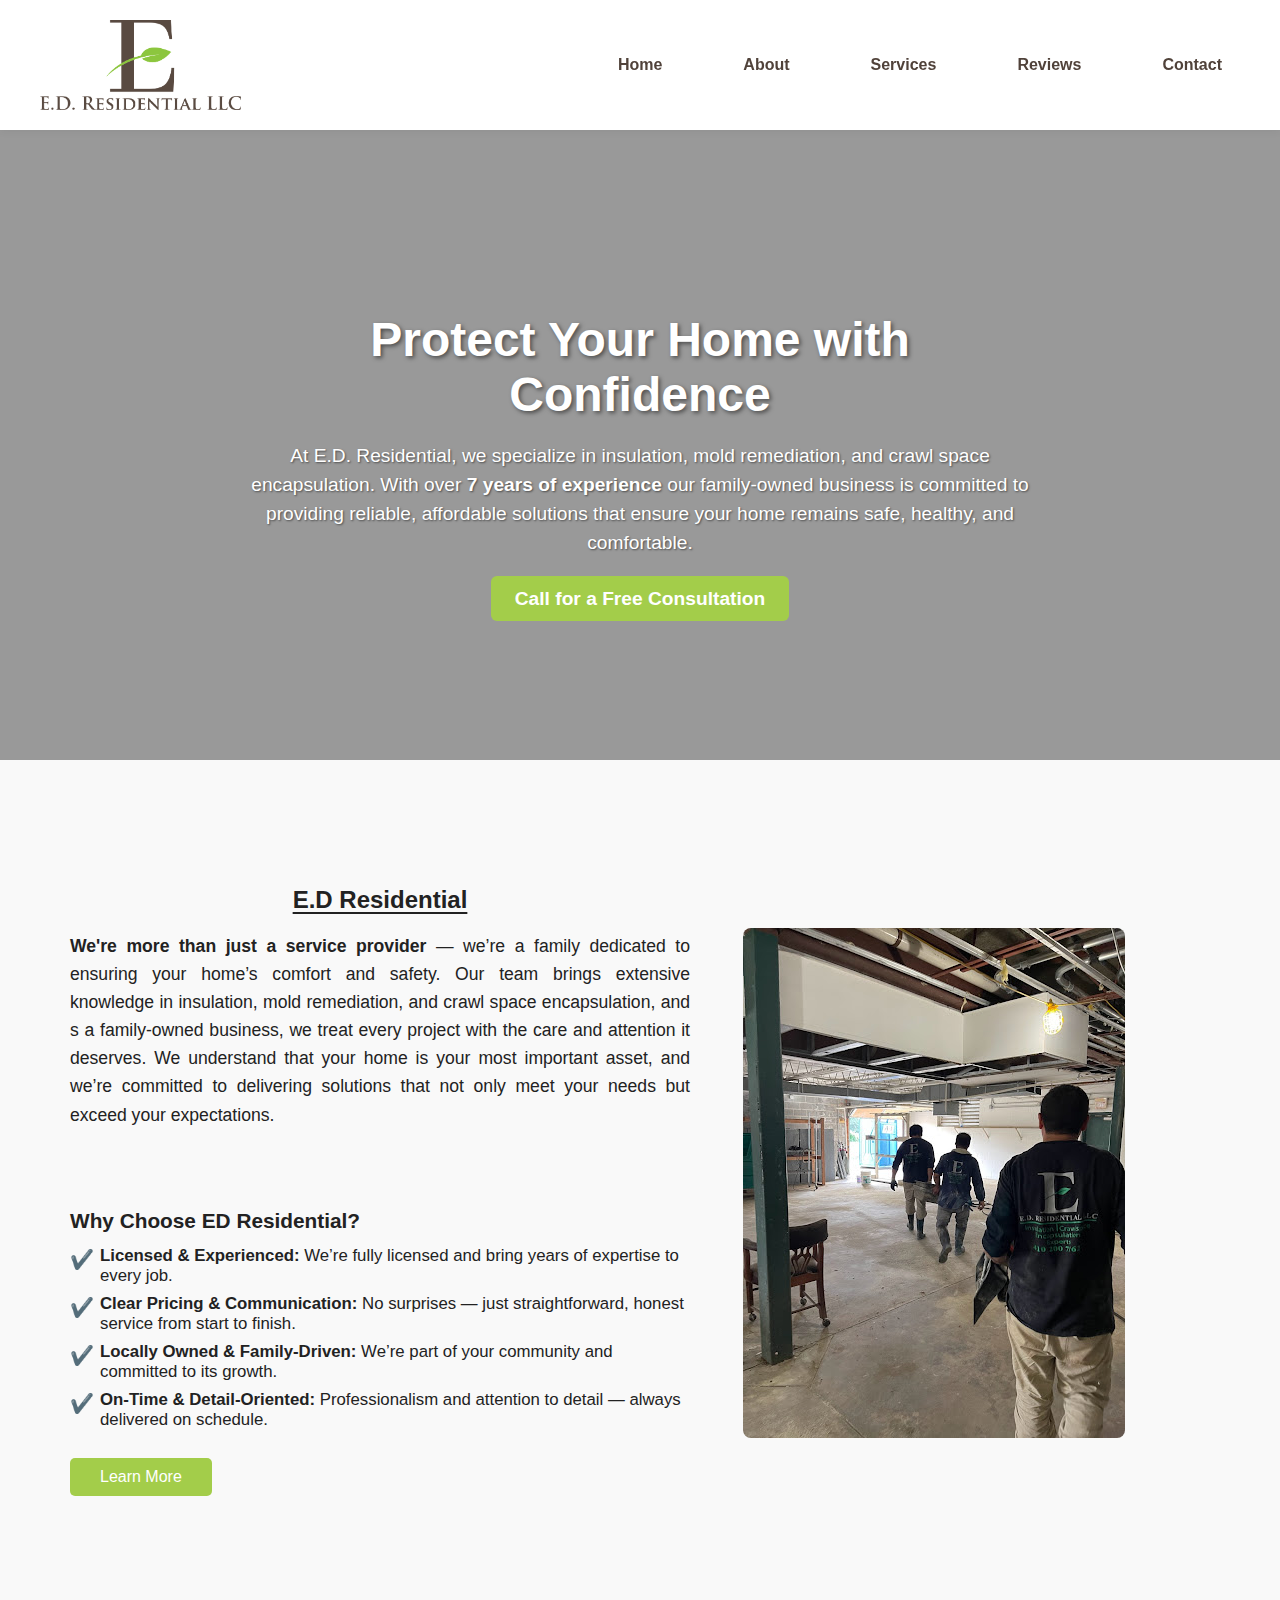
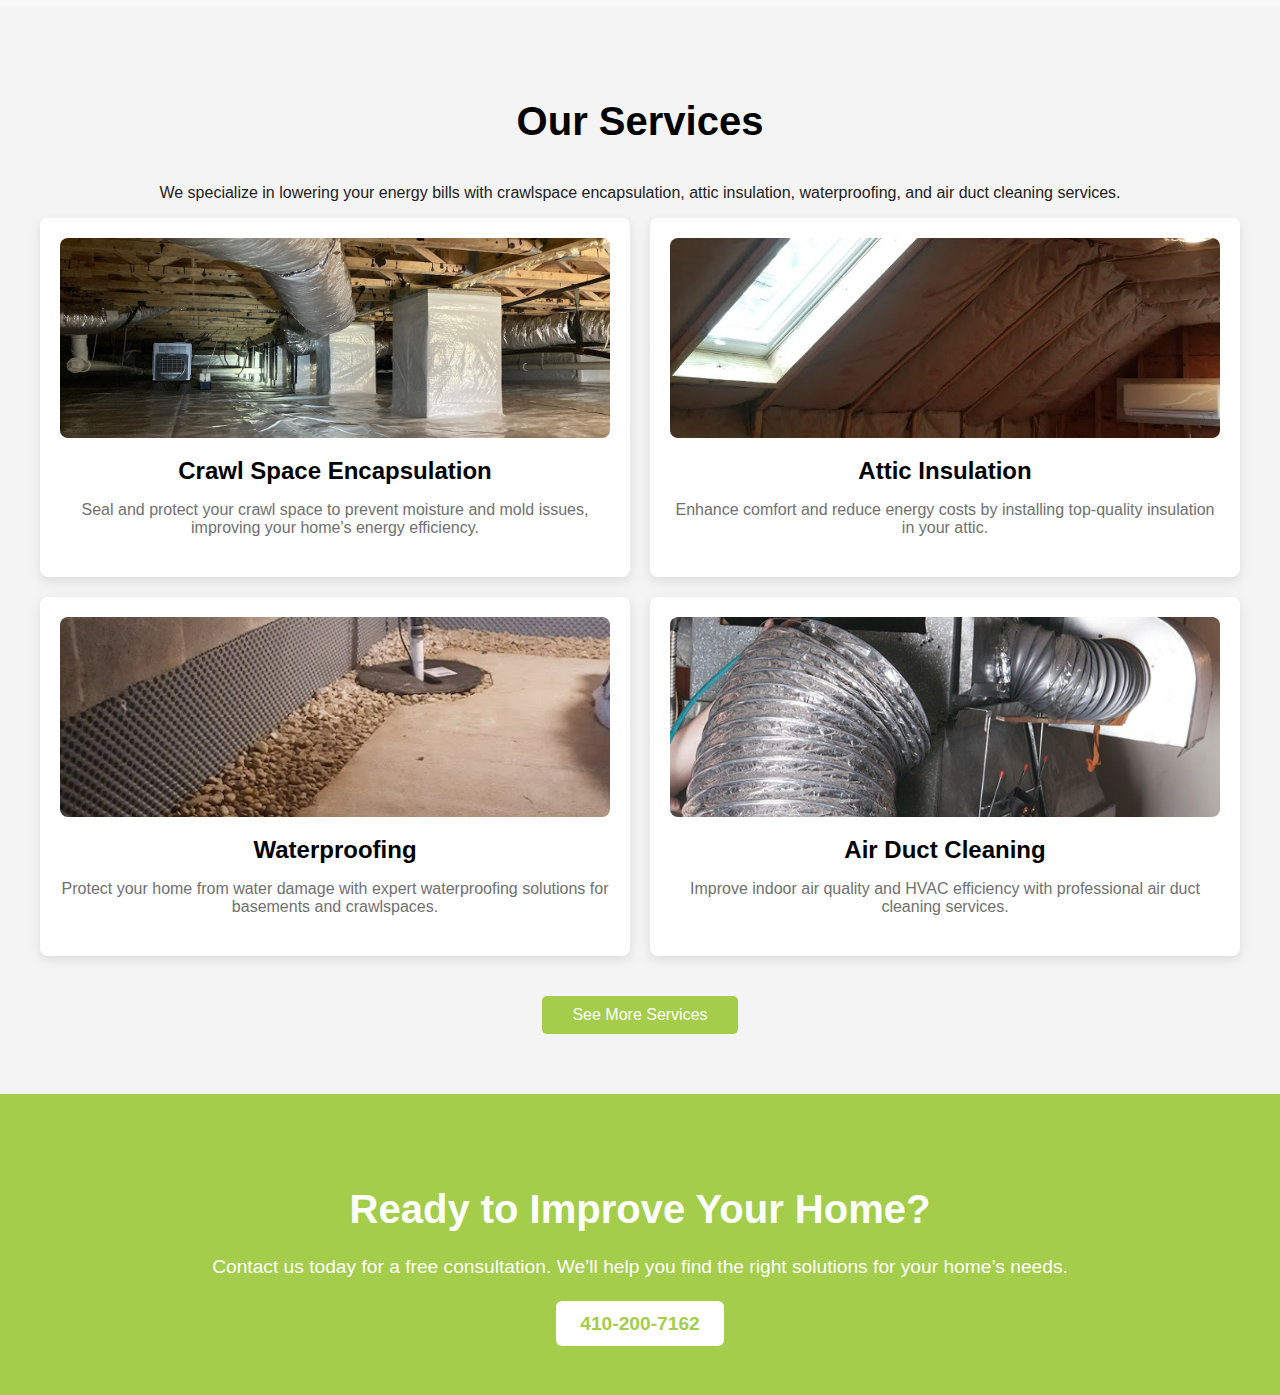
==== index.html @ 4db39187 "Add files via upload" ====
<!DOCTYPE html>
<html lang="en">
<head>
    <meta charset="UTF-8">
    <meta name="viewport" content="width=device-width, initial-scale=1.0">
    <title>E.D Residential</title>
    <link rel="stylesheet" href="styles.css">
    <script src="script.js"></script>
</head>
<body>
    <nav>
        <a href=""><img src="Logo.png" alt="Company logo"></a>
        <ul id="nav-links">
            <li><a href="index.html">Home</a></li>
            <li><a href="about.html">About</a></li>
            <li><a href="services.html">Services</a></li>
            <li><a href="reviews.html">Reviews</a></li>
            <li><a href="contact.html">Contact</a></li>
        </ul>
        <!-- Hamburger icon -->
        <div class="menu-icon" onclick="toggleMenu()">☰</div>
        <!-- Phone CTA (hidden on mobile) -->
    </nav>

    <section class="hero">
        <div class="hero-content">
            <h1>Protect Your Home with Confidence</h1>
            <p>At E.D. Residential, we specialize in insulation, mold remediation, and crawl space encapsulation. With over <b> 7 years of experience</b> our family-owned business is committed to providing reliable, affordable solutions that ensure your home remains safe, healthy, and comfortable.</p>
            <a href="tel:4102007162" class="cta">Call for a Free Consultation</a>
        </div>
    </section>

    <section class="about">
        <div class="about-text">
            <h1>E.D Residential</h1>
            <p><b>We're more than just a service provider</b> — we’re a family dedicated to ensuring your home’s comfort and safety. Our team brings extensive knowledge in insulation, mold remediation, and crawl space encapsulation, and s a family-owned business, we treat every project with the care and attention it deserves. We understand that your home is your most important asset, and we’re committed to delivering solutions that not only meet your needs but exceed your expectations. <br><br><br></p>
            <h3>Why Choose ED Residential?</h3>
            <ul class="about-list">
                <li><strong>Licensed & Experienced:</strong> We’re fully licensed and bring years of expertise to every job.</li>
                <li><strong>Clear Pricing & Communication:</strong> No surprises — just straightforward, honest service from start to finish.</li>
                <li><strong>Locally Owned & Family-Driven:</strong> We’re part of your community and committed to its growth.</li>
                <li><strong>On-Time & Detail-Oriented:</strong> Professionalism and attention to detail — always delivered on schedule.</li>
            </ul>
            <button><a href="about.html">Learn More</a></button>
        </div>

        
        <img src="2022-04-08.jpg" id="abt-img" alt="About us image">
    </section>


    <section class="services">
        <h2>Our Services</h2>
        <p>We specialize in lowering your energy bills with crawlspace encapsulation, attic insulation, waterproofing, and air duct cleaning services.</p>
        <div class="service-cards">
            <div class="service-card">
                <img src="Encapsulation2.jpg" alt="Crawl Space Encapsulation">
                <h3>Crawl Space Encapsulation</h3>
                <p>Seal and protect your crawl space to prevent moisture and mold issues, improving your home's energy efficiency.</p>
            </div>
            <div class="service-card">
                <img src="atticInsulation.jpg" alt="Attic Insulation">
                <h3>Attic Insulation</h3>
                <p>Enhance comfort and reduce energy costs by installing top-quality insulation in your attic.</p>
            </div>
            <div class="service-card">
                <img src="drain.jpg" alt="Waterproofing">
                <h3>Waterproofing</h3>
                <p>Protect your home from water damage with expert waterproofing solutions for basements and crawlspaces.</p>
            </div>
            <div class="service-card">
                <img src="cleaning.png" alt="Air Duct Cleaning">
                <h3>Air Duct Cleaning</h3>
                <p>Improve indoor air quality and HVAC efficiency with professional air duct cleaning services.</p>
            </div>
        </div>
        <button id="moreService"><a href="services.html">See More Services</a></button>
    </section>

     <!-- Final CTA Section -->
  <section class="final-cta">
    <h2>Ready to Improve Your Home?</h2>
    <p>Contact us today for a free consultation. We’ll help you find the right solutions for your home’s needs.</p>
    <a href="tel:4102007162" class="cta">410-200-7162</a>
  </section>

    
</body>
</html>
---- styles.css ----
/* General Styles */
body {
    margin: 0;
    font-family: 'Segoe UI', Tahoma, Geneva, Verdana, sans-serif;
    background-color: #fff;
    color: #222;
}

a {
    text-decoration: none;
}

.cta {
    background-color: #A3CD4A;
    color: #fff;
    border: none;
    padding: 10px 20px;
    font-weight: 600;
    border-radius: 6px;
    cursor: pointer;
    transition: background-color 0.3s;
    font-size: 16px;
    text-decoration: none;
    
}

.cta:hover {
    background-color: #8FB83A;
}

/* Navigation Bar */
nav {
    background-color: white;
    padding: 20px 40px;
    display: flex;
    align-items: center;
    justify-content: space-between;
    box-shadow: 0 2px 8px rgba(0, 0, 0, 0.05); /* subtle elevation */
    position: sticky;
    top: 0;
    z-index: 1000;
    flex-wrap: nowrap;
}

nav img {
    height: 90px;
    width: auto;
    object-fit: contain;
    margin-right: 20px;
    display: block;
}

nav ul {
    display: flex;
    list-style: none;
    gap: 25px;
    margin: 0;
    padding: 0;
    justify-content: center;
    align-items: center;
    margin-left: 50px;
}

nav ul li a {
    text-decoration: none;
    color: #222;
    font-weight: 600;
    padding: 10px 18px;
    border-radius: 6px;
    transition: all 0.3s ease;
    background-color: transparent;
    margin-left: 20px;
}

nav ul li a:hover {
    background-color: #A3CD4A;
    color: white;
}

.nav-phone {
    margin-left: 30px;
    text-align: center;
    display: flex;
    flex-direction: column;
    justify-content: center;
    align-items: center;
}

.cta-text {
    font-size: 16px;
    color: #222;
    font-weight: bold;
    margin-bottom: 8px;
    transition: color 0.3s ease, transform 0.3s ease;
    position: relative;
}

.cta-text:hover {
    color: #8FB83A;
    transform: translateY(-10px); /* Slide up effect */
}

.cta-text::after {
    content: '✨'; /* Example popup content */
    position: absolute;
    top: -20px;
    left: 50%;
    transform: translateX(-50%);
    opacity: 0;
    transition: opacity 0.3s ease;
}

.cta-text:hover::after {
    opacity: 1; /* Show the popup on hover */
}


.menu-icon {
    display: none;
}

/* Hero Section */
.hero {
    display: flex;
    justify-content: center;
    align-items: center;
    position: relative;
    height: 80vh;
    background-image: url("Images/2024-10-31.jpg");
    background-size: cover;
    background-repeat: no-repeat;
    background-position: center center;
    background-attachment: fixed;
    color: white;
    text-align: center; /* Center the hero text */
    padding: 20px;
    box-sizing: border-box;
    overflow: hidden;

}

.hero::before {
    content: "";
    position: absolute;
    top: 0; left: 0; right: 0; bottom: 0;
    background: rgba(0, 0, 0, 0.4);
    z-index: 0;
}

.hero-content {
    max-width: 800px;
    width: 100%;
    z-index: 1;
    padding: 0 20px;
}

.hero h1 {
    font-size: 3rem;
    margin-bottom: 20px;
    font-weight: bold;
    text-shadow: 2px 2px 4px rgba(0, 0, 0, 0.5);
}

.hero p {
    font-size: 1.2rem;
    margin-bottom: 30px;
    line-height: 1.5;
    font-weight: 400;
    text-shadow: 1px 1px 2px rgba(0, 0, 0, 0.5);
}

.hero a.cta {
    font-size: 1.2rem;
    padding: 12px 24px;
    border-radius: 6px;
    background-color: #A3CD4A;
    color: white;
    text-decoration: none;
    font-weight: 600;
    transition: background-color 0.3s;
    
}

.hero a.cta:hover {
    background-color: #8FB83A;
}

/* About Section */
/* === About Section Overhaul === */
.about-section {
    background-color: #f9f9f9;
    padding: 80px 20px;
  }
  
  .about-container {
    max-width: 1100px;
    margin: 0 auto;
    display: flex;
    align-items: center;
    gap: 10px;
    flex-wrap: wrap;

  }
  
  .about-text {
    flex: 1;
    max-width: 200px;
  }
  
  .about-text h1 {
    font-size: 1.5rem;
    font-weight: 700;
    margin-bottom: 10px;
    position: relative;
    color: #222;
    text-decoration: underline;
    text-underline-offset: 4px;
    text-align: center;

  }
  .about-text h2::after {
    content: '';
    display: block;
    width: 60px;
    height: 4px;
    background-color: #A3CD4A;
    margin-top: 8px;
    border-radius: 2px;
  }
  
  .about-text p {
    font-size: 1.1rem;
    line-height: 1.6;
    color: #222;
    margin-bottom: 30px;
  }
  
  .about-text h3 {
    font-size: 1.6rem;
    margin-bottom: 15px;
    color: #222;
  }
  
  .about-list {
    list-style: none;
    padding: 0;
    margin: 0;
  }
  .about-list li {
    position: relative;
    padding-left: 30px;
    margin-bottom: 12px;
    font-size: 1.1rem;
    color: #222;
  }
  .about-list li::before {
    content: '✔️';
    position: absolute;
    left: 0;
    top: 2px;
    font-size: 1.2rem;
    color: #A3CD4A;
  }
  
  .about-image {
    flex: 1;
    min-width: 00px;
    text-align: center;
  }
  .about-image img {
    width: 100%;
    max-width: 600px;
    border-radius: 10px;
    box-shadow: 0 6px 20px rgba(0,0,0,0.1);
  }
  
  /* Responsive tweak */
  @media (max-width: 768px) {
    .about-container {
      flex-direction: column-reverse;
    }
    .about-text,
    .about-image {
      width: 100%;
    }
    .about-text {
      text-align: center;
    }
    .about-list li {
      padding-left: 0;
    }
    .about-list li::before {
      display: none;
    }
  }
  


.about {
    display: flex;
    align-items: center;
    justify-content: space-between;
    padding: 60px 20px;
    background-color: #f9f9f9;
    color: #222;
    box-sizing: border-box;
}

.about-text {
    max-width: 50%;
    margin: 50px;
}

#abt-img {
    margin-right: 15vh;
}

.about h2 {
    font-size: 2.5rem;
    margin-bottom: 20px;
    font-weight: bold;
}

.about p {
    font-size: 1.2rem;
    line-height: 1.6;
    font-weight: 400;
    color: #222;
}

.about img {
    max-width: 45%;
    height: auto;
    object-fit: cover;
    border-radius: 8px;
}

/* Service Section */
.services {
    padding: 60px 20px;
    background-color: #f4f4f4;
    text-align: center;
}

#reviews-cta{
    margin-top: 30px;
}

.service-cards {
    display: grid;
    grid-template-columns: repeat(2, 1fr); /* 2 columns */
    gap: 20px;
    max-width: 1200px;
    margin: 0 auto;
    grid-auto-rows: 1fr; /* Ensures equal row height */
}

.service-card {
    background-color: white;
    padding: 20px;
    border-radius: 8px;
    box-shadow: 0 4px 12px rgba(0, 0, 0, 0.1);
    text-align: center;
}

.service-card img {
    width: 100%;
    height: 200px;
    object-fit: cover;
    border-radius: 8px;
}

.service-card h3 {
    font-size: 1.5rem;
    margin: 15px 0;
    color: #222;
}

.service-card p {
    font-size: 1rem;
    color: #707070;
    margin-bottom: 20px;
}




/* Button Styling Section */
button {
    background-color: #A3CD4A; 
    color: white;             
    padding: 10px 30px;       
    border: none;              
    border-radius: 5px;        
    font-size: 16px;           
    cursor: pointer;          
    transition: background-color 0.3s ease, transform 0.3s ease; /* Smooth hover effects */
    margin-top: 20px;
}

/* Hover effect for buttons */
button:hover {
    background-color: #8FB83A; /* Darker blue on hover */
    transform: translateY(-2px); /* Slight lift effect */
}

/* Button inside links */
button a {
    color: white;              /* Make the link text white */
    text-decoration: none;     /* Remove underline */
}

/* Hover effect for buttons inside links */
button:hover {
    color: white;              /* Keep text white on hover */
    text-decoration: underline; /* Add underline when hovering over the link */
}

#moreService{
    margin-top: 40px;
}


/* Final CTA Section */
.final-cta {
    background-color: #A3CD4A;
    color: white;
    padding: 60px 20px;
    text-align: center;
}

.final-cta h2 {
    font-size: 2.5rem;
    margin-bottom: 20px;
}

.final-cta p {
    font-size: 1.2rem;
    margin-bottom: 30px;
    line-height: 1.6;
}

.final-cta .cta {
    font-size: 1.2rem;
    padding: 12px 24px;
    background-color: #fff;
    color: #A3CD4A;
    font-weight: 600;
    border-radius: 6px;
    transition: background-color 0.3s;
}

.final-cta .cta:hover {
    opacity: 0.9;
    background-color: white;
    color: #A3CD4A;
   
}

.about-section {
    padding: 4rem 1rem;
    display: flex;
    background-color: #f9f9f9;
    
  }
  .about-image img {
    width: 100%;
    height: auto;
    border-radius: 12px;
    box-shadow: 0 6px 15px rgba(0, 0, 0, 0.1);
  }
  
  .about-text {
    flex: 1 1 55%;
  }
  
  .about-text h2 {
    font-size: 2rem;
    margin-bottom: 1rem;
    color: #222;
    text-align: center;
  }
  
  .about-text p {
    font-size: 1.1rem;
    color: #222;
    margin-bottom: 1.5rem;
    line-height: 1.6;
    text-align: justify;
  }
  
  .about-text h3 {
    font-size: 1.3rem;
    margin-bottom: 0.8rem;
    color: #222;
  }
  
  .about-text ul {
    list-style: none;
    padding-left: 0;
  }
  
  .about-text ul li {
    margin-bottom: 0.5rem;
    font-size: 1.05rem;
  }

  .cta-services {
    text-align: center;
    padding: 2rem 1rem;
    background-color: #f5f5f5;
    border-radius: 1rem;
  }
  
  .cta-services h2 {
    font-size: 1.8rem;
    margin-bottom: 0.5rem;
  }
  
  .cta-services p {
    font-size: 1rem;
    color: #555;
    margin-bottom: 1.5rem;
  }
  
  .btn-services {
    display: inline-block;
    padding: 0.75rem 1.5rem;
    background-color: #A3CD4A;
    color: white;
    text-decoration: none;
    font-weight: 600;
    border-radius: 8px;
    transition: background-color 0.3s ease;
  }
  
  .btn-services:hover {
    background-color: #8FB83A;
  }

  /* General Styles */
body {
    margin: 0;
    font-family: 'Segoe UI', Tahoma, Geneva, Verdana, sans-serif;
    background-color: #fff;
    color: #222;
  }
  
  a {
    text-decoration: none;
  }
  
  .cta {
    background-color: #A3CD4A;
    color: #fff;
    border: none;
    padding: 10px 20px;
    font-weight: 600;
    border-radius: 6px;
    cursor: pointer;
    transition: background-color 0.3s;
    font-size: 16px;
  }
  
  .cta:hover {
    background-color: #8FB83A;
  }
  
  /* Navigation Bar */
  nav {
    background-color: white;
    padding: 20px 40px;
    display: flex;
    align-items: center;
    justify-content: space-between;
    box-shadow: 0 2px 8px rgba(0, 0, 0, 0.05);
    position: sticky;
    top: 0;
    z-index: 1000;
  }
  
  nav img {
    height: 90px;
    width: auto;
    object-fit: contain;
  }
  
  nav ul {
    display: flex;
    list-style: none;
    gap: 25px;
    margin: 0;
    padding: 0;
    justify-content: center;
    align-items: center;
  }
  
  nav ul li a {
    text-decoration: none;
    color: #50423A;
    font-weight: 600;
    padding: 10px 18px;
    border-radius: 6px;
    transition: all 0.3s ease;
  }
  
  nav ul li a:hover {
    background-color: #A3CD4A;
    color: white;
  }
  
  nav .menu-icon {
    display: none;
  }
  
  nav .nav-phone {
    display: none;
  }
  
  @media (max-width: 768px) {
    nav .menu-icon {
      display: block;
      cursor: pointer;
    }
  
    nav ul {
      display: none;
      flex-direction: column;
      gap: 15px;
      background-color: #fff;
      padding: 20px;
      position: absolute;
      top: 70px;
      right: 0;
      width: 200px;
      box-shadow: 0 2px 8px rgba(0, 0, 0, 0.1);
    }
  
    nav ul.active {
      display: flex;
    }
  
    nav .nav-phone {
      display: block;
    }
  }
  
  /* Hero Section */
  .hero {
    display: flex;
    justify-content: center;
    align-items: center;
    position: relative;
    height: 70vh;
    background-image: url("Images/2024-10-31.jpg");
    background-size: cover;
    background-repeat: no-repeat;
    background-position: center center;
    background-attachment: fixed;
    color: white;
    text-align: center;
    padding: 20px;
  }
  
  .hero-content {
    max-width: 800px;
    width: 100%;
    z-index: 1;
  }
  
  .hero h1 {
    font-size: 3rem;
    margin-bottom: 20px;
    font-weight: bold;
  }
  
  .hero p {
    font-size: 1.2rem;
    margin-bottom: 30px;
    line-height: 1.5;
  }
  
  .hero a.cta {
    font-size: 1.2rem;
    padding: 12px 24px;
    border-radius: 6px;
    background-color: #A3CD4A;
    color: white;
    text-decoration: none;
    font-weight: 600;
    transition: background-color 0.3s;
  }
  
  .hero a.cta:hover {
    background-color: #8FB83A;
  }
  
  /* Services Section */
  .services {
    padding: 60px 20px;
    background-color: #f4f4f4;
    text-align: center;
  }
  
  .services h2 {
    font-size: 2.5rem;
    margin-bottom: 40px;
    font-weight: bold;
    color: black;
  }
  
  .service-cards {
    display: grid;
    grid-template-columns: repeat(2, 1fr);
    gap: 20px;
    max-width: 1200px;
    margin: 0 auto;
  }
  
  .service-card {
    background-color: white;
    padding: 20px;
    border-radius: 8px;
    box-shadow: 0 4px 12px rgba(0, 0, 0, 0.1);
    text-align: center;
  }
  
  .service-card img {
    width: 100%;
    height: 200px;
    object-fit: cover;
    border-radius: 8px;
  }
  
  .service-card h3 {
    font-size: 1.5rem;
    margin: 15px 0;
    color: black;
  }
  
  .service-card p {
    font-size: 1rem;
    color: #707070;
    margin-bottom: 20px;
  }
  
  /* Final CTA Section */
  .final-cta {
    background-color: #A3CD4A;
    color: white;
    padding: 60px 20px;
    text-align: center;
  }
  
  .final-cta h2 {
    font-size: 2.5rem;
    margin-bottom: 20px;
  }
  
  .final-cta p {
    font-size: 1.2rem;
    margin-bottom: 30px;
    line-height: 1.6;
  }
  
  .final-cta .cta {
    font-size: 1.2rem;
    padding: 12px 24px;
    background-color: #fff;
    color: #A3CD4A;
    font-weight: 600;
    border-radius: 6px;
    transition: background-color 0.3s;
  }
  
  .final-cta .cta:hover {
    opacity: 0.9;
    background-color: white;
    color: #A3CD4A;
  }
  
  .parallax-about {
    background-image: url('Logo.png'); /* Replace with your image */
    background-attachment: fixed;
    background-position: center;
    background-repeat: no-repeat;
    background-size: cover;
    padding: 100px 20px;
    position: relative;
    color: white;
  }
  
  .parallax-overlay {
    background-color: rgba(0, 0, 0, 0.6); /* dark overlay for readability */
    padding: 60px 40px;
    max-width: 900px;
    margin: auto;
    border-radius: 12px;
  }
  
  .parallax-content h2 {
    font-size: 36px;
    margin-bottom: 20px;
  }
  
  .parallax-content p {
    font-size: 18px;
    line-height: 1.7;
    margin-bottom: 20px;
  }
  
  .parallax-content h3 {
    font-size: 28px;
    margin-top: 30px;
  }

  .about-image img {
    width: 100%;
    max-width: 300px;
    height: auto;
    object-fit: contain;
    box-shadow: none;
    display: block;
    border-radius: 0px;
  }


/* Mobile & Tablet Styles */
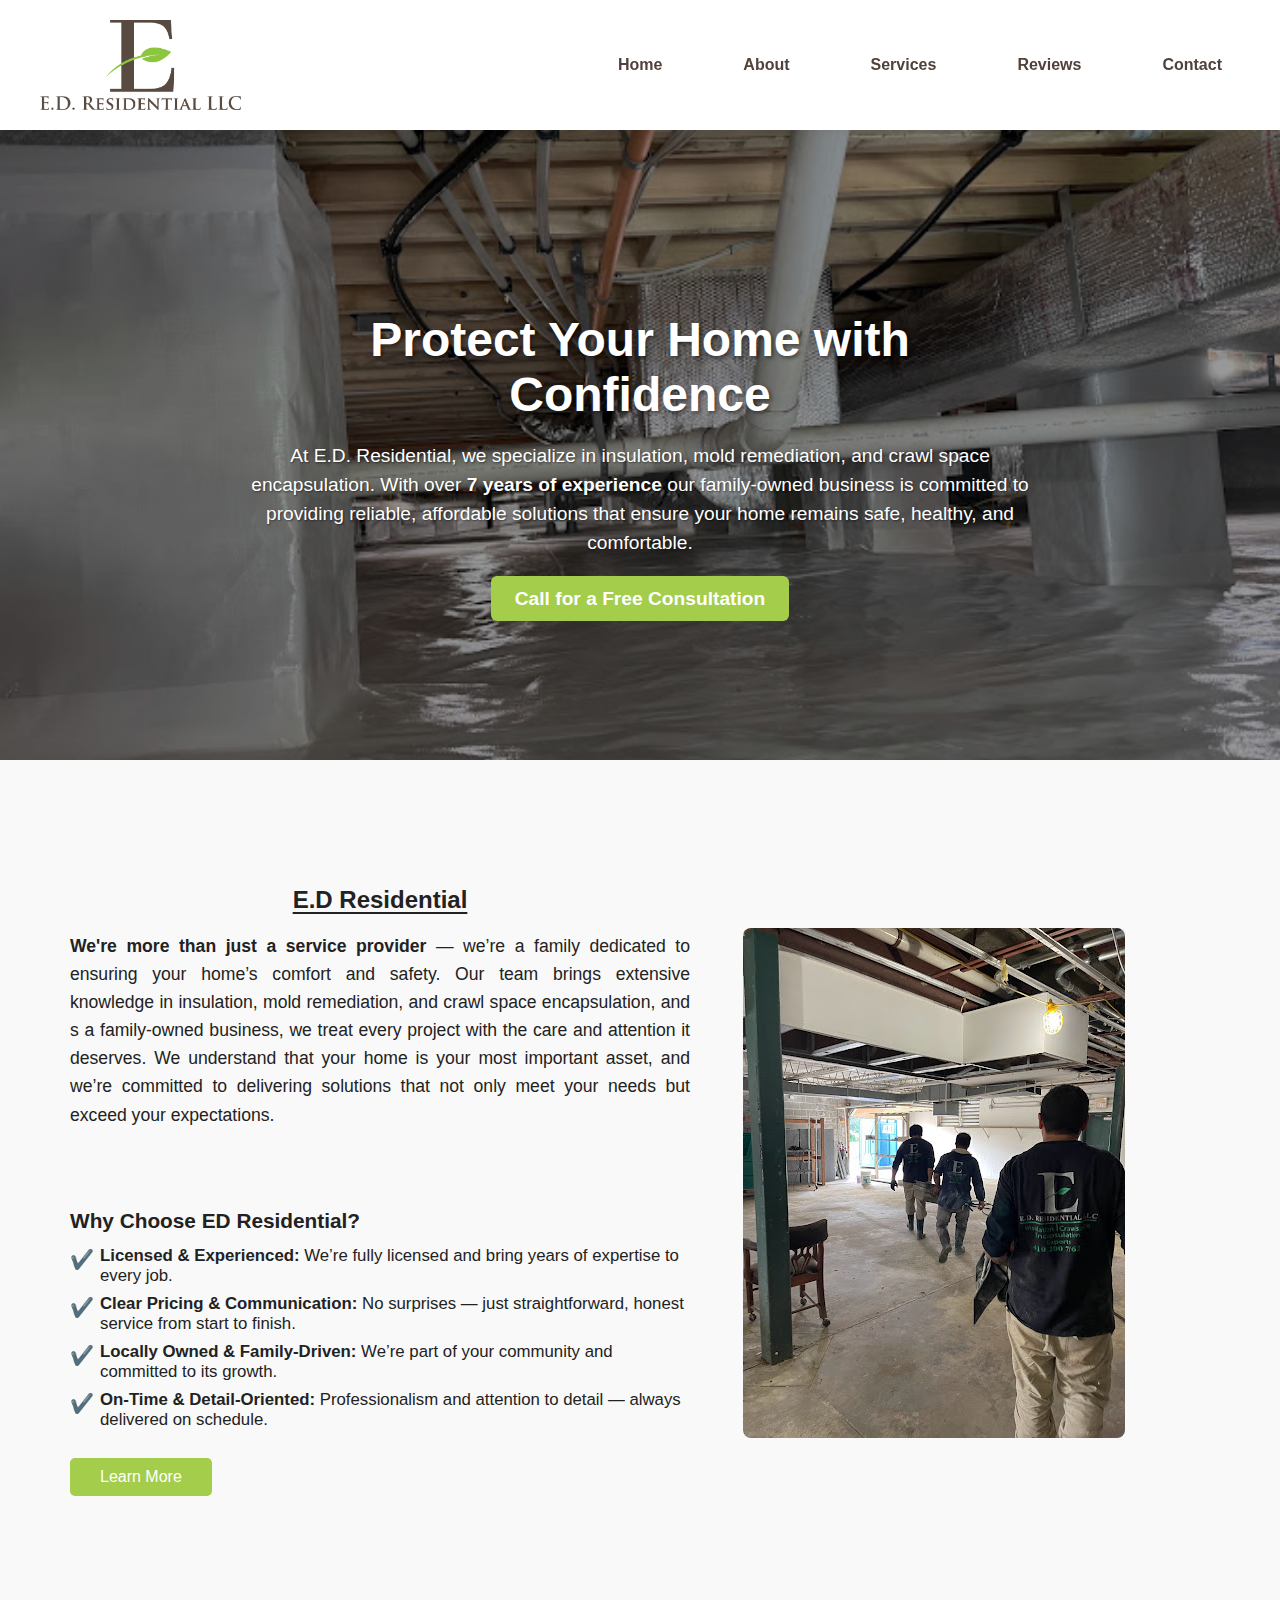
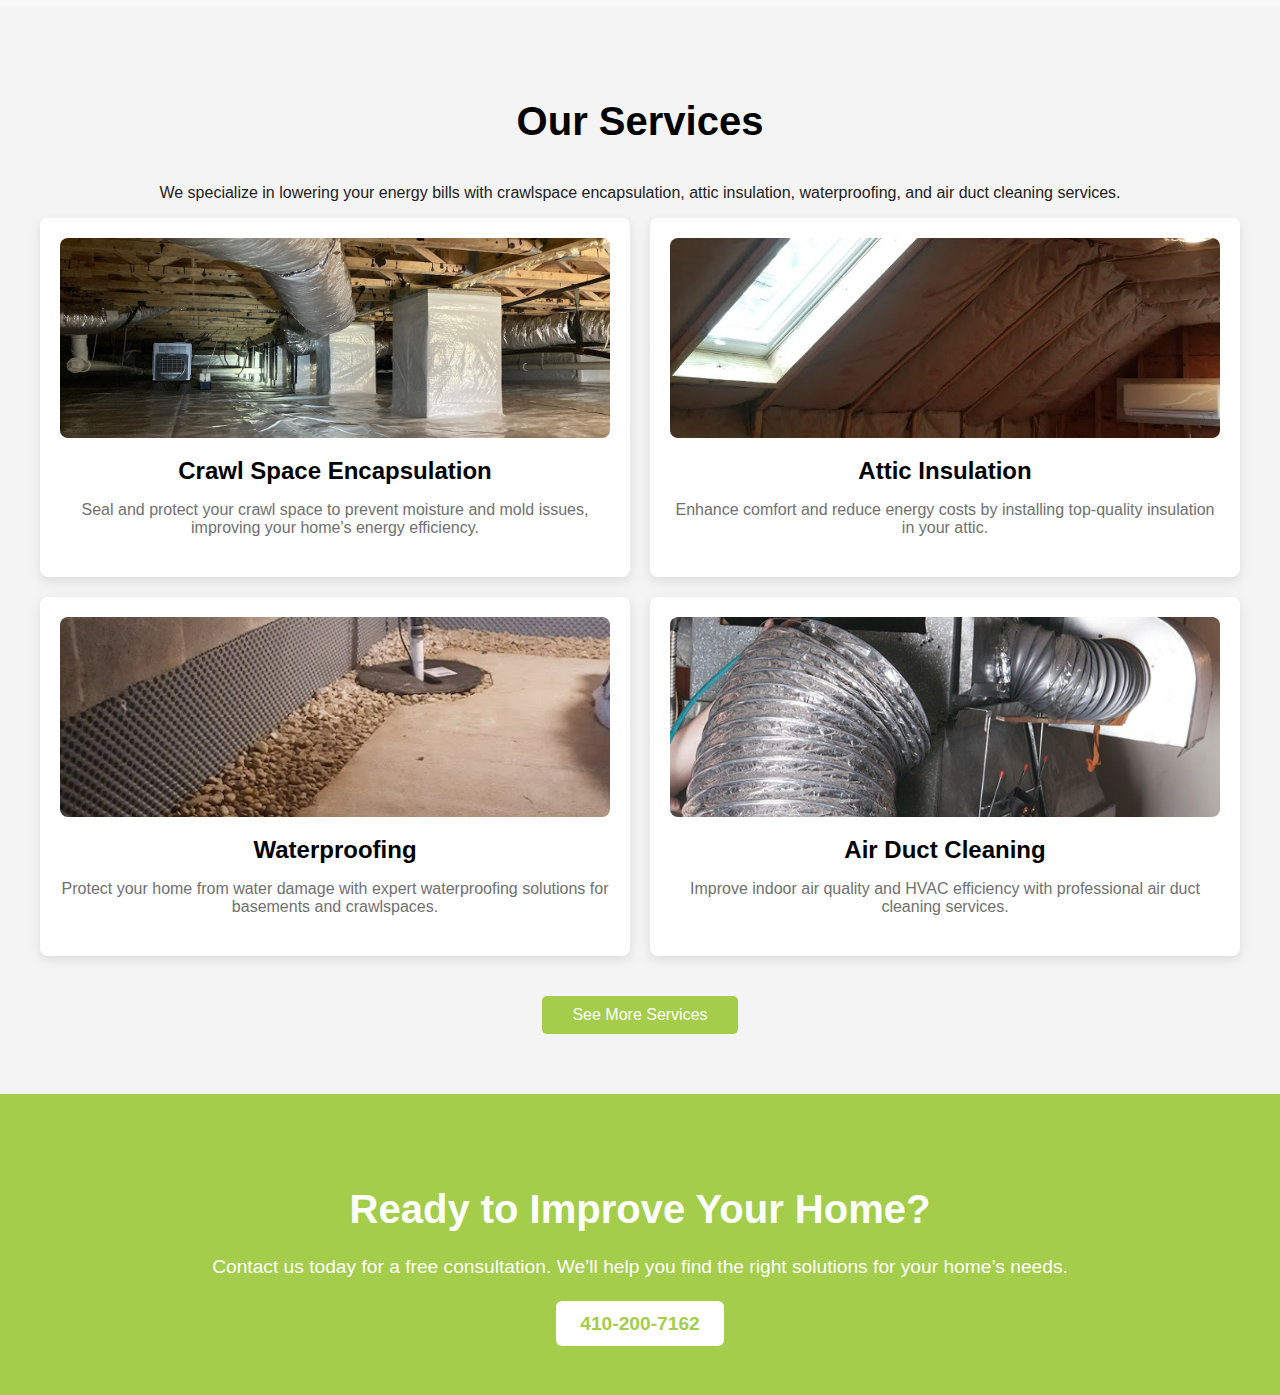
==== commit 32882da5: "Fixed Images" ====
--- a/index.html
+++ b/index.html
@@ -9,7 +9,7 @@
 </head>
 <body>
     <nav>
-        <a href=""><img src="Logo.png" alt="Company logo"></a>
+        <a href=""><img src="Images/Logo.png" alt="Company logo"></a>
         <ul id="nav-links">
             <li><a href="index.html">Home</a></li>
             <li><a href="about.html">About</a></li>
@@ -45,7 +45,7 @@
         </div>
 
         
-        <img src="2022-04-08.jpg" id="abt-img" alt="About us image">
+        <img src="Images/2022-04-08.jpg" id="abt-img" alt="About us image">
     </section>
 
 
@@ -54,22 +54,22 @@
         <p>We specialize in lowering your energy bills with crawlspace encapsulation, attic insulation, waterproofing, and air duct cleaning services.</p>
         <div class="service-cards">
             <div class="service-card">
-                <img src="Encapsulation2.jpg" alt="Crawl Space Encapsulation">
+                <img src="Images/Encapsulation2.jpg" alt="Crawl Space Encapsulation">
                 <h3>Crawl Space Encapsulation</h3>
                 <p>Seal and protect your crawl space to prevent moisture and mold issues, improving your home's energy efficiency.</p>
             </div>
             <div class="service-card">
-                <img src="atticInsulation.jpg" alt="Attic Insulation">
+                <img src="Images/atticInsulation.jpg" alt="Attic Insulation">
                 <h3>Attic Insulation</h3>
                 <p>Enhance comfort and reduce energy costs by installing top-quality insulation in your attic.</p>
             </div>
             <div class="service-card">
-                <img src="drain.jpg" alt="Waterproofing">
+                <img src="Images/drain.jpg" alt="Waterproofing">
                 <h3>Waterproofing</h3>
                 <p>Protect your home from water damage with expert waterproofing solutions for basements and crawlspaces.</p>
             </div>
             <div class="service-card">
-                <img src="cleaning.png" alt="Air Duct Cleaning">
+                <img src="Images/cleaning.png" alt="Air Duct Cleaning">
                 <h3>Air Duct Cleaning</h3>
                 <p>Improve indoor air quality and HVAC efficiency with professional air duct cleaning services.</p>
             </div>
